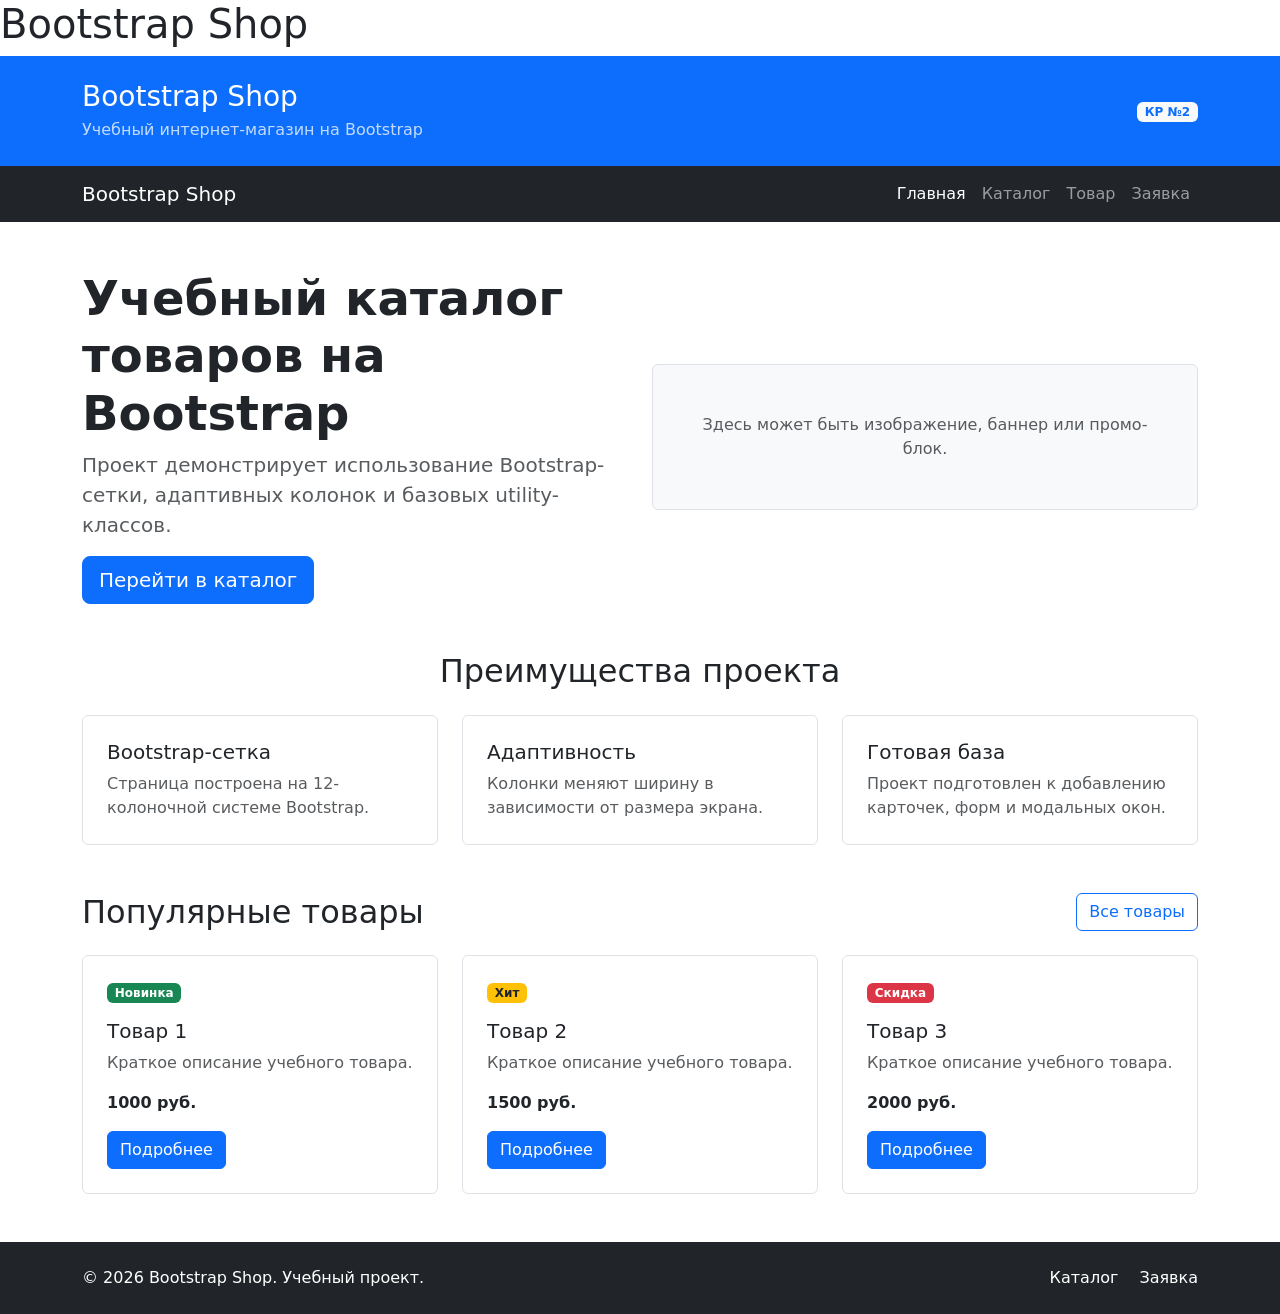
==== index.html @ 5e6ddb6d "feat: create Bootstrap grid homepage" ====
<!DOCTYPE html>
<html lang="ru">
<head>
  <meta charset="UTF-8">
  <meta name="viewport" content="width=device-width, initial-scale=1.0">
  <title>Главная — Bootstrap Shop</title>

  <link
  href="https://cdn.jsdelivr.net/npm/bootstrap@5.3.3/dist/css/bootstrap.min.css"
  rel="stylesheet"
>
<link rel="stylesheet" href="css/custom.css">

</head>
<body>
  <h1>Bootstrap Shop</h1>
  
  <header class="bg-primary text-white py-4">
  <div class="container">
    <div class="row align-items-center">
      <div class="col-12 col-md-8">
        <h1 class="h3 mb-1">Bootstrap Shop</h1>
        <p class="mb-0 opacity-75">
          Учебный интернет-магазин на Bootstrap
        </p>
      </div>

      <div class="col-12 col-md-4 text-md-end mt-3 mt-md-0">
        <span class="badge bg-light text-primary">
          КР №2
        </span>
      </div>
    </div>
  </div>
</header>

<nav class="navbar navbar-expand-lg navbar-dark bg-dark">
  <div class="container">
    <a class="navbar-brand" href="index.html">Bootstrap Shop</a>

    <button
      class="navbar-toggler"
      type="button"
      data-bs-toggle="collapse"
      data-bs-target="#mainNavbar"
      aria-controls="mainNavbar"
      aria-expanded="false"
      aria-label="Переключить навигацию"
    >
      <span class="navbar-toggler-icon"></span>
    </button>

    <div class="collapse navbar-collapse" id="mainNavbar">
      <ul class="navbar-nav ms-auto">
        <li class="nav-item">
          <a class="nav-link active" aria-current="page" href="index.html">
            Главная
          </a>
        </li>
        <li class="nav-item">
          <a class="nav-link" href="catalog.html">Каталог</a>
        </li>
        <li class="nav-item">
          <a class="nav-link" href="product.html">Товар</a>
        </li>
        <li class="nav-item">
          <a class="nav-link" href="order.html">Заявка</a>
        </li>
      </ul>
    </div>
  </div>
</nav>

<main>
  <section class="container my-5">
    <div class="row align-items-center g-4">
      <div class="col-12 col-lg-6">
        <h2 class="display-5 fw-bold">
          Учебный каталог товаров на Bootstrap
        </h2>
        <p class="lead text-muted">
          Проект демонстрирует использование Bootstrap-сетки,
          адаптивных колонок и базовых utility-классов.
        </p>
        <a class="btn btn-primary btn-lg" href="catalog.html">
          Перейти в каталог
        </a>
      </div>

      <div class="col-12 col-lg-6">
        <div class="p-5 bg-light border rounded text-center">
          <p class="mb-0 text-muted">
            Здесь может быть изображение, баннер или промо-блок.
          </p>
        </div>
      </div>
    </div>
  </section>

  <section class="container my-5">
  <h2 class="text-center mb-4">Преимущества проекта</h2>

  <div class="row g-4">
    <div class="col-12 col-md-4">
      <div class="p-4 border rounded h-100 bg-white">
        <h3 class="h5">Bootstrap-сетка</h3>
        <p class="mb-0 text-muted">
          Страница построена на 12-колоночной системе Bootstrap.
        </p>
      </div>
    </div>

    <div class="col-12 col-md-4">
      <div class="p-4 border rounded h-100 bg-white">
        <h3 class="h5">Адаптивность</h3>
        <p class="mb-0 text-muted">
          Колонки меняют ширину в зависимости от размера экрана.
        </p>
      </div>
    </div>

    <div class="col-12 col-md-4">
      <div class="p-4 border rounded h-100 bg-white">
        <h3 class="h5">Готовая база</h3>
        <p class="mb-0 text-muted">
          Проект подготовлен к добавлению карточек, форм и модальных окон.
        </p>
      </div>
    </div>
  </div>
</section>

<section class="container my-5">
  <div class="d-flex justify-content-between align-items-center mb-4">
    <h2 class="mb-0">Популярные товары</h2>
    <a class="btn btn-outline-primary" href="catalog.html">
      Все товары
    </a>
  </div>

  <div class="row g-4">
    <div class="col-12 col-md-6 col-lg-4">
      <div class="border rounded h-100 p-4">
        <span class="badge bg-success mb-3">Новинка</span>
        <h3 class="h5">Товар 1</h3>
        <p class="text-muted">
          Краткое описание учебного товара.
        </p>
        <p class="fw-bold mb-3">1000 руб.</p>
        <a class="btn btn-primary" href="product.html">
          Подробнее
        </a>
      </div>
    </div>

    <div class="col-12 col-md-6 col-lg-4">
      <div class="border rounded h-100 p-4">
        <span class="badge bg-warning text-dark mb-3">Хит</span>
        <h3 class="h5">Товар 2</h3>
        <p class="text-muted">
          Краткое описание учебного товара.
        </p>
        <p class="fw-bold mb-3">1500 руб.</p>
        <a class="btn btn-primary" href="product.html">
          Подробнее
        </a>
      </div>
    </div>

    <div class="col-12 col-md-6 col-lg-4">
      <div class="border rounded h-100 p-4">
        <span class="badge bg-danger mb-3">Скидка</span>
        <h3 class="h5">Товар 3</h3>
        <p class="text-muted">
          Краткое описание учебного товара.
        </p>
        <p class="fw-bold mb-3">2000 руб.</p>
        <a class="btn btn-primary" href="product.html">
          Подробнее
        </a>
      </div>
    </div>
  </div>
</section>
</main>

<footer class="bg-dark text-white py-4 mt-5">
  <div class="container">
    <div class="row align-items-center g-3">
      <div class="col-12 col-md-6">
        <p class="mb-0">
          &copy; 2026 Bootstrap Shop. Учебный проект.
        </p>
      </div>

      <div class="col-12 col-md-6 text-md-end">
        <a class="text-white text-decoration-none me-3" href="catalog.html">
          Каталог
        </a>
        <a class="text-white text-decoration-none" href="order.html">
          Заявка
        </a>
      </div>
    </div>
  </div>
</footer>

  <script
  src="https://cdn.jsdelivr.net/npm/bootstrap@5.3.3/dist/js/bootstrap.bundle.min.js">
</script>
</body>
</html>
---- css/custom.css ----
body {
  min-height: 100vh;
}

.placeholder-box {
  min-height: 240px;
}
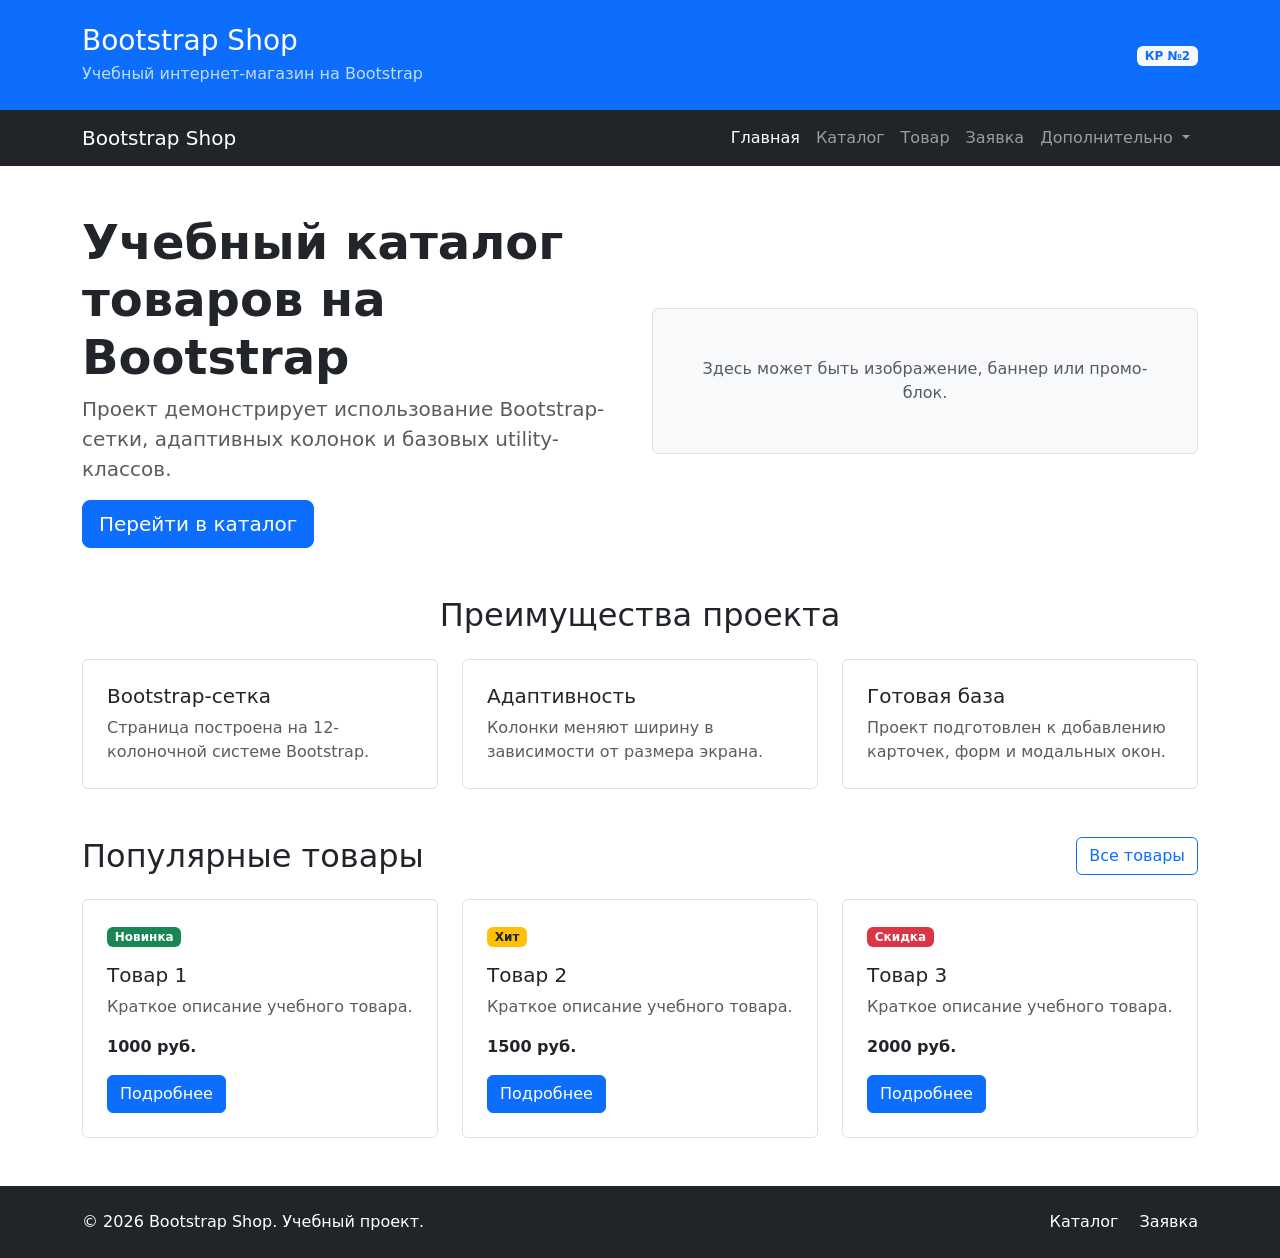
==== commit 92234a21: "feat: add Bootstrap components pages" ====
--- a/index.html
+++ b/index.html
@@ -1,212 +1,252 @@
+
 <!DOCTYPE html>
 <html lang="ru">
 <head>
-  <meta charset="UTF-8">
-  <meta name="viewport" content="width=device-width, initial-scale=1.0">
-  <title>Главная — Bootstrap Shop</title>
-
-  <link
-  href="https://cdn.jsdelivr.net/npm/bootstrap@5.3.3/dist/css/bootstrap.min.css"
-  rel="stylesheet"
->
-<link rel="stylesheet" href="css/custom.css">
-
+    <meta charset="UTF-8">
+    <meta name="viewport" content="width=device-width, initial-scale=1.0">
+    <title>Главная — Bootstrap Shop</title>
+
+    <link
+        href="https://cdn.jsdelivr.net/npm/bootstrap@5.3.8/dist/css/bootstrap.min.css"
+        rel="stylesheet"
+    >
+    <link rel="stylesheet" href="css/custom.css">
 </head>
+
 <body>
-  <h1>Bootstrap Shop</h1>
-  
-  <header class="bg-primary text-white py-4">
-  <div class="container">
-    <div class="row align-items-center">
-      <div class="col-12 col-md-8">
-        <h1 class="h3 mb-1">Bootstrap Shop</h1>
-        <p class="mb-0 opacity-75">
-          Учебный интернет-магазин на Bootstrap
-        </p>
-      </div>
-
-      <div class="col-12 col-md-4 text-md-end mt-3 mt-md-0">
-        <span class="badge bg-light text-primary">
-          КР №2
-        </span>
-      </div>
+
+<header class="bg-primary text-white py-4">
+    <div class="container">
+        <div class="row align-items-center">
+            <div class="col-12 col-md-8">
+                <h1 class="h3 mb-1">Bootstrap Shop</h1>
+                <p class="mb-0 opacity-75">
+                    Учебный интернет-магазин на Bootstrap
+                </p>
+            </div>
+
+            <div class="col-12 col-md-4 text-md-end mt-3 mt-md-0">
+                <span class="badge bg-light text-primary">
+                    КР №2
+                </span>
+            </div>
+        </div>
     </div>
-  </div>
 </header>
 
 <nav class="navbar navbar-expand-lg navbar-dark bg-dark">
-  <div class="container">
-    <a class="navbar-brand" href="index.html">Bootstrap Shop</a>
-
-    <button
-      class="navbar-toggler"
-      type="button"
-      data-bs-toggle="collapse"
-      data-bs-target="#mainNavbar"
-      aria-controls="mainNavbar"
-      aria-expanded="false"
-      aria-label="Переключить навигацию"
-    >
-      <span class="navbar-toggler-icon"></span>
-    </button>
-
-    <div class="collapse navbar-collapse" id="mainNavbar">
-      <ul class="navbar-nav ms-auto">
-        <li class="nav-item">
-          <a class="nav-link active" aria-current="page" href="index.html">
-            Главная
-          </a>
-        </li>
-        <li class="nav-item">
-          <a class="nav-link" href="catalog.html">Каталог</a>
-        </li>
-        <li class="nav-item">
-          <a class="nav-link" href="product.html">Товар</a>
-        </li>
-        <li class="nav-item">
-          <a class="nav-link" href="order.html">Заявка</a>
-        </li>
-      </ul>
+    <div class="container">
+        <a class="navbar-brand" href="index.html">Bootstrap Shop</a>
+
+        <button
+            class="navbar-toggler"
+            type="button"
+            data-bs-toggle="collapse"
+            data-bs-target="#mainNavbar"
+            aria-controls="mainNavbar"
+            aria-expanded="false"
+            aria-label="Переключить навигацию"
+        >
+            <span class="navbar-toggler-icon"></span>
+        </button>
+
+        <div class="collapse navbar-collapse" id="mainNavbar">
+            <ul class="navbar-nav ms-auto">
+                <li class="nav-item">
+                    <a class="nav-link active" aria-current="page" href="index.html">
+                        Главная
+                    </a>
+                </li>
+
+                <li class="nav-item">
+                    <a class="nav-link" href="catalog.html">Каталог</a>
+                </li>
+
+                <li class="nav-item">
+                    <a class="nav-link" href="product.html">Товар</a>
+                </li>
+
+                <li class="nav-item">
+                    <a class="nav-link" href="order.html">Заявка</a>
+                </li>
+
+                <li class="nav-item dropdown">
+                    <a
+                        class="nav-link dropdown-toggle"
+                        href="#"
+                        role="button"
+                        data-bs-toggle="dropdown"
+                        aria-expanded="false"
+                    >
+                        Дополнительно
+                    </a>
+
+                    <ul class="dropdown-menu">
+                        <li>
+                            <a class="dropdown-item" href="catalog.html">
+                                Все товары
+                            </a>
+                        </li>
+                        <li>
+                            <a class="dropdown-item" href="order.html">
+                                Оформить заявку
+                            </a>
+                        </li>
+                        <li>
+                            <a class="dropdown-item" href="index.html#popular">
+                                Популярное
+                            </a>
+                        </li>
+                    </ul>
+                </li>
+            </ul>
+        </div>
     </div>
-  </div>
 </nav>
 
 <main>
-  <section class="container my-5">
-    <div class="row align-items-center g-4">
-      <div class="col-12 col-lg-6">
-        <h2 class="display-5 fw-bold">
-          Учебный каталог товаров на Bootstrap
-        </h2>
-        <p class="lead text-muted">
-          Проект демонстрирует использование Bootstrap-сетки,
-          адаптивных колонок и базовых utility-классов.
-        </p>
-        <a class="btn btn-primary btn-lg" href="catalog.html">
-          Перейти в каталог
-        </a>
-      </div>
-
-      <div class="col-12 col-lg-6">
-        <div class="p-5 bg-light border rounded text-center">
-          <p class="mb-0 text-muted">
-            Здесь может быть изображение, баннер или промо-блок.
-          </p>
-        </div>
-      </div>
+
+    <section class="container my-5">
+        <div class="row align-items-center g-4">
+            <div class="col-12 col-lg-6">
+                <h2 class="display-5 fw-bold">
+                    Учебный каталог товаров на Bootstrap
+                </h2>
+
+                <p class="lead text-muted">
+                    Проект демонстрирует использование Bootstrap-сетки,
+                    адаптивных колонок и базовых utility-классов.
+                </p>
+
+                <a class="btn btn-primary btn-lg" href="catalog.html">
+                    Перейти в каталог
+                </a>
+            </div>
+
+            <div class="col-12 col-lg-6">
+                <div class="p-5 bg-light border rounded text-center">
+                    <p class="mb-0 text-muted">
+                        Здесь может быть изображение, баннер или промо-блок.
+                    </p>
+                </div>
+            </div>
+        </div>
+    </section>
+
+    <section class="container my-5">
+        <h2 class="text-center mb-4">Преимущества проекта</h2>
+
+        <div class="row g-4">
+            <div class="col-12 col-md-4">
+                <div class="p-4 border rounded h-100 bg-white">
+                    <h3 class="h5">Bootstrap-сетка</h3>
+                    <p class="mb-0 text-muted">
+                        Страница построена на 12-колоночной системе Bootstrap.
+                    </p>
+                </div>
+            </div>
+
+            <div class="col-12 col-md-4">
+                <div class="p-4 border rounded h-100 bg-white">
+                    <h3 class="h5">Адаптивность</h3>
+                    <p class="mb-0 text-muted">
+                        Колонки меняют ширину в зависимости от размера экрана.
+                    </p>
+                </div>
+            </div>
+
+            <div class="col-12 col-md-4">
+                <div class="p-4 border rounded h-100 bg-white">
+                    <h3 class="h5">Готовая база</h3>
+                    <p class="mb-0 text-muted">
+                        Проект подготовлен к добавлению карточек, форм и модальных окон.
+                    </p>
+                </div>
+            </div>
+        </div>
+    </section>
+
+    <section class="container my-5" id="popular">
+        <div class="d-flex justify-content-between align-items-center mb-4">
+            <h2 class="mb-0">Популярные товары</h2>
+
+            <a class="btn btn-outline-primary" href="catalog.html">
+                Все товары
+            </a>
+        </div>
+
+        <div class="row g-4">
+
+            <div class="col-12 col-md-6 col-lg-4">
+                <div class="border rounded h-100 p-4">
+                    <span class="badge bg-success mb-3">Новинка</span>
+                    <h3 class="h5">Товар 1</h3>
+                    <p class="text-muted">
+                        Краткое описание учебного товара.
+                    </p>
+                    <p class="fw-bold mb-3">1000 руб.</p>
+                    <a class="btn btn-primary" href="product.html">
+                        Подробнее
+                    </a>
+                </div>
+            </div>
+
+            <div class="col-12 col-md-6 col-lg-4">
+                <div class="border rounded h-100 p-4">
+                    <span class="badge bg-warning text-dark mb-3">Хит</span>
+                    <h3 class="h5">Товар 2</h3>
+                    <p class="text-muted">
+                        Краткое описание учебного товара.
+                    </p>
+                    <p class="fw-bold mb-3">1500 руб.</p>
+                    <a class="btn btn-primary" href="product.html">
+                        Подробнее
+                    </a>
+                </div>
+            </div>
+
+            <div class="col-12 col-md-6 col-lg-4">
+                <div class="border rounded h-100 p-4">
+                    <span class="badge bg-danger mb-3">Скидка</span>
+                    <h3 class="h5">Товар 3</h3>
+                    <p class="text-muted">
+                        Краткое описание учебного товара.
+                    </p>
+                    <p class="fw-bold mb-3">2000 руб.</p>
+                    <a class="btn btn-primary" href="product.html">
+                        Подробнее
+                    </a>
+                </div>
+            </div>
+
+        </div>
+    </section>
+
+</main>
+
+<footer class="bg-dark text-white py-4 mt-5">
+    <div class="container">
+        <div class="row align-items-center g-3">
+            <div class="col-12 col-md-6">
+                <p class="mb-0">
+                    &copy; 2026 Bootstrap Shop. Учебный проект.
+                </p>
+            </div>
+
+            <div class="col-12 col-md-6 text-md-end">
+                <a class="text-white text-decoration-none me-3" href="catalog.html">
+                    Каталог
+                </a>
+
+                <a class="text-white text-decoration-none" href="order.html">
+                    Заявка
+                </a>
+            </div>
+        </div>
     </div>
-  </section>
-
-  <section class="container my-5">
-  <h2 class="text-center mb-4">Преимущества проекта</h2>
-
-  <div class="row g-4">
-    <div class="col-12 col-md-4">
-      <div class="p-4 border rounded h-100 bg-white">
-        <h3 class="h5">Bootstrap-сетка</h3>
-        <p class="mb-0 text-muted">
-          Страница построена на 12-колоночной системе Bootstrap.
-        </p>
-      </div>
-    </div>
-
-    <div class="col-12 col-md-4">
-      <div class="p-4 border rounded h-100 bg-white">
-        <h3 class="h5">Адаптивность</h3>
-        <p class="mb-0 text-muted">
-          Колонки меняют ширину в зависимости от размера экрана.
-        </p>
-      </div>
-    </div>
-
-    <div class="col-12 col-md-4">
-      <div class="p-4 border rounded h-100 bg-white">
-        <h3 class="h5">Готовая база</h3>
-        <p class="mb-0 text-muted">
-          Проект подготовлен к добавлению карточек, форм и модальных окон.
-        </p>
-      </div>
-    </div>
-  </div>
-</section>
-
-<section class="container my-5">
-  <div class="d-flex justify-content-between align-items-center mb-4">
-    <h2 class="mb-0">Популярные товары</h2>
-    <a class="btn btn-outline-primary" href="catalog.html">
-      Все товары
-    </a>
-  </div>
-
-  <div class="row g-4">
-    <div class="col-12 col-md-6 col-lg-4">
-      <div class="border rounded h-100 p-4">
-        <span class="badge bg-success mb-3">Новинка</span>
-        <h3 class="h5">Товар 1</h3>
-        <p class="text-muted">
-          Краткое описание учебного товара.
-        </p>
-        <p class="fw-bold mb-3">1000 руб.</p>
-        <a class="btn btn-primary" href="product.html">
-          Подробнее
-        </a>
-      </div>
-    </div>
-
-    <div class="col-12 col-md-6 col-lg-4">
-      <div class="border rounded h-100 p-4">
-        <span class="badge bg-warning text-dark mb-3">Хит</span>
-        <h3 class="h5">Товар 2</h3>
-        <p class="text-muted">
-          Краткое описание учебного товара.
-        </p>
-        <p class="fw-bold mb-3">1500 руб.</p>
-        <a class="btn btn-primary" href="product.html">
-          Подробнее
-        </a>
-      </div>
-    </div>
-
-    <div class="col-12 col-md-6 col-lg-4">
-      <div class="border rounded h-100 p-4">
-        <span class="badge bg-danger mb-3">Скидка</span>
-        <h3 class="h5">Товар 3</h3>
-        <p class="text-muted">
-          Краткое описание учебного товара.
-        </p>
-        <p class="fw-bold mb-3">2000 руб.</p>
-        <a class="btn btn-primary" href="product.html">
-          Подробнее
-        </a>
-      </div>
-    </div>
-  </div>
-</section>
-</main>
-
-<footer class="bg-dark text-white py-4 mt-5">
-  <div class="container">
-    <div class="row align-items-center g-3">
-      <div class="col-12 col-md-6">
-        <p class="mb-0">
-          &copy; 2026 Bootstrap Shop. Учебный проект.
-        </p>
-      </div>
-
-      <div class="col-12 col-md-6 text-md-end">
-        <a class="text-white text-decoration-none me-3" href="catalog.html">
-          Каталог
-        </a>
-        <a class="text-white text-decoration-none" href="order.html">
-          Заявка
-        </a>
-      </div>
-    </div>
-  </div>
 </footer>
 
-  <script
-  src="https://cdn.jsdelivr.net/npm/bootstrap@5.3.3/dist/js/bootstrap.bundle.min.js">
-</script>
+<script src="https://cdn.jsdelivr.net/npm/bootstrap@5.3.8/dist/js/bootstrap.bundle.min.js"></script>
+
 </body>
 </html>
--- a/css/custom.css
+++ b/css/custom.css
@@ -1,7 +1,17 @@
+
 body {
-  min-height: 100vh;
+    min-height: 100vh;
 }
 
 .placeholder-box {
-  min-height: 240px;
+    min-height: 240px;
 }
+
+.placeholder-image {
+    min-height: 320px;
+}
+
+.card-img-top {
+    height: 180px;
+    object-fit: cover;
+}
